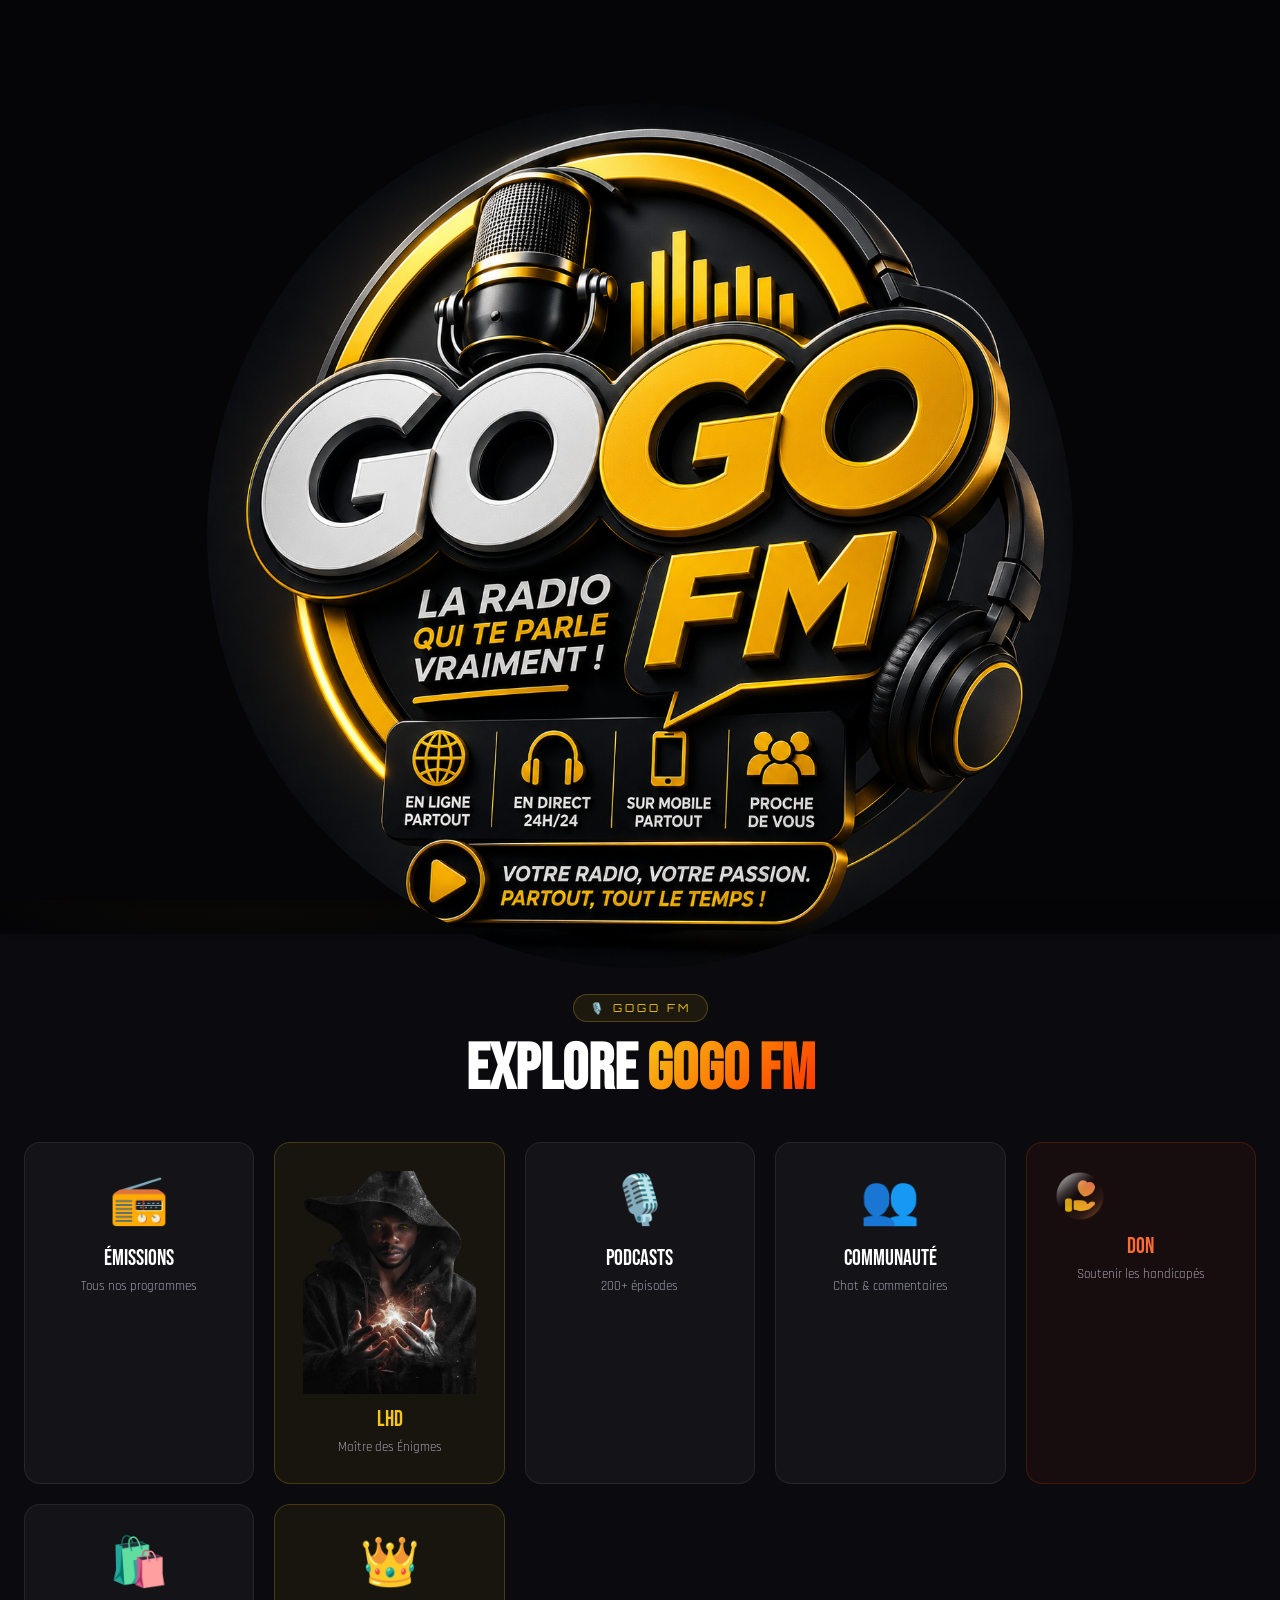
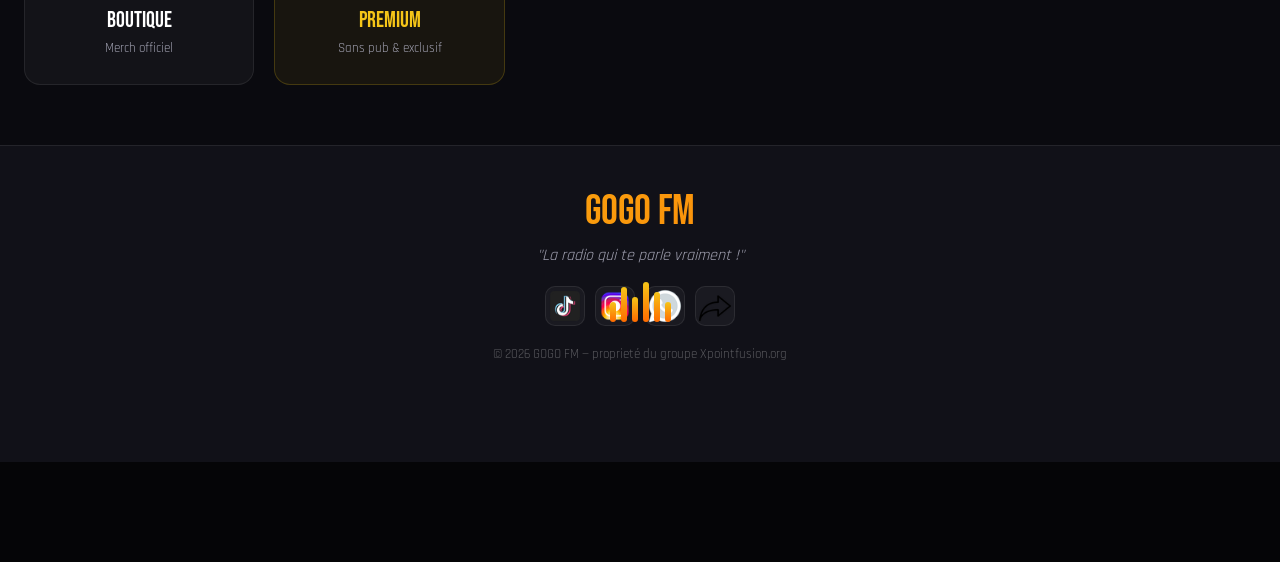
==== public/index.html @ 47facaa8 "GOGO FM V1 - Premier deploiement" ====
<!DOCTYPE html>
<html lang="fr">
<head>
  <meta charset="UTF-8">
  <meta name="viewport" content="width=device-width, initial-scale=1.0">
  <meta name="description" content="GOGO FM - La radio qui te parle vraiment !">
  <title>GOGO FM — La radio qui te parle vraiment !</title>
  <link rel="icon" type="image/png" href="images/logo_3D.png" />
  <link rel="preconnect" href="https://fonts.googleapis.com">
  <link href="https://fonts.googleapis.com/css2?family=Bebas+Neue&family=Rajdhani:wght@300;400;500;600;700&family=Orbitron:wght@400;700;900&display=swap" rel="stylesheet">
  <link rel="stylesheet" href="assets/base.css" />
</head>
<body>

  <!-- LOADER -->
  <div id="loader" style="position:fixed;inset:0;background:var(--black);z-index:9999;display:flex;flex-direction:column;align-items:center;justify-content:center;gap:20px;transition:opacity 0.6s ease,visibility 0.6s ease">
    <div style="font-family:var(--font-display);font-size:60px;background:linear-gradient(135deg,var(--gold),var(--orange));-webkit-background-clip:text;-webkit-text-fill-color:transparent;animation:pulse-logo 1.5s ease-in-out infinite"><img src="images/Logo_3D.png" alt="GOgo FM" style="border-radius: 50%; height: 30%; weight:30%; margin-top: 130%;"/></div>
    <div style="display:flex;gap:5px;align-items:flex-end;height:40px">
      <div style="width:6px;background:linear-gradient(to top,var(--orange),var(--gold));border-radius:3px;animation:loader-wave 1.2s ease-in-out infinite;height:20px"></div>
      <div style="width:6px;background:linear-gradient(to top,var(--orange),var(--gold));border-radius:3px;animation:loader-wave 1.2s ease-in-out infinite 3.1s;height:35px"></div>
      <div style="width:6px;background:linear-gradient(to top,var(--orange),var(--gold));border-radius:3px;animation:loader-wave 1.2s ease-in-out infinite 3.2s;height:25px"></div>
      <div style="width:6px;background:linear-gradient(to top,var(--orange),var(--gold));border-radius:3px;animation:loader-wave 1.2s ease-in-out infinite 3.3s;height:40px"></div>
      <div style="width:6px;background:linear-gradient(to top,var(--orange),var(--gold));border-radius:3px;animation:loader-wave 1.2s ease-in-out infinite 3.4s;height:30px"></div>
      <div style="width:6px;background:linear-gradient(to top,var(--orange),var(--gold));border-radius:3px;animation:loader-wave 1.2s ease-in-out infinite 3.5s;height:20px"></div>
    </div>
  </div>

  <!-- PARTICLES -->
  <canvas id="particles-canvas" style="position:fixed;top:0;left:0;width:100%;height:100%;z-index:0;pointer-events:none;opacity:0.4"></canvas>

  <!-- NAVBAR -->
  <div id="navbar-container"></div>

  <!-- HERO -->
  <section id="hero" style="min-height:100vh;display:flex;align-items:center;overflow:hidden;z-index:1;position:relative">
    <div style="position:absolute;inset:0;background:radial-gradient(ellipse 80% 60% at 50% 40%,rgba(255,107,0,0.12) 0%,transparent 60%),radial-gradient(ellipse 60% 50% at 20% 80%,rgba(245,197,24,0.07) 0%,transparent 50%),var(--black)"></div>
    <div style="position:absolute;inset:0;background-image:linear-gradient(rgba(255,107,0,0.03) 1px,transparent 1px),linear-gradient(90deg,rgba(255,107,0,0.03) 1px,transparent 1px);background-size:60px 60px;mask-image:radial-gradient(ellipse at 50% 50%,black 30%,transparent 75%)"></div>

    <div class="container" style="position:relative;z-index:2">
      <div style="display:grid;grid-template-columns:1fr 1fr;align-items:center;gap:60px;padding:100px 0 60px">

        <!-- GAUCHE -->
        <div>
          <div style="display:flex;align-items:center;gap:12px;margin-bottom:24px">
            <div style="display:flex;align-items:center;gap:6px;background:rgba(229,62,62,0.15);border:1px solid rgba(229,62,62,0.4);color:#fc8181;font-family:var(--font-tech);font-size:10px;letter-spacing:2px;font-weight:700;padding:5px 14px;border-radius:50px;animation:pulse-red 2s ease-in-out infinite">
              <span style="width:8px;height:8px;background:#fc8181;border-radius:50%;animation:blink 1s infinite;display:inline-block"></span>
              EN DIRECT 24H/24
            </div>
            <span style="font-family:var(--font-tech);font-size:11px;color:var(--gray);letter-spacing:1px" id="listener-count">🎧 12 847 auditeurs</span>
          </div>

          <div style="font-family:var(--font-display);font-size:clamp(72px,10vw,130px);line-height:0.9;letter-spacing:-2px;margin-bottom:8px">
           <!-- <span style="color:var(--white);display:block"><img src="images/sphere bot.png" alt="sphere bot" style="border-radius:50%"/></span>-->

           <span style="color:var(--white);display:block;cursor:pointer" onclick="toggleAIChat()">
  <img src="images/sphere bot.png" alt="GoGo Bot"
    style="
      width:220px;
      object-fit:contain;
      filter:drop-shadow(0 15px 40px rgba(245,197,24,0.6));
      animation:robot-flotter 4s ease-in-out infinite;
    "
  />
  <div style="
    width:150px;height:12px;
    background:radial-gradient(ellipse,rgba(245,197,24,0.3) 0%,transparent 70%);
    border-radius:50%;
    margin-top:-8px;
    animation:robot-ombre 4s ease-in-out infinite;
  "></div>
</span>

           <!--<span style="display:block;background:linear-gradient(135deg,var(--gold),var(--orange),#ff2d00);-webkit-background-clip:text;-webkit-text-fill-color:transparent;filter:drop-shadow(0 0 30px rgba(255,107,0,0.5))">FM</span>-->
          </div>

          <p style="font-size:20px;color:var(--gray);font-weight:500;letter-spacing:1px;margin:20px 0 36px;font-style:italic">
            "La radio qui te <em style="color:var(--gold);font-style:normal">parle vraiment</em> !"
          </p>

          <div style="display:flex;flex-wrap:wrap;gap:16px;margin-bottom:40px">
            <button onclick="activatePlayer()" style="display:flex;align-items:center;gap:12px;background:linear-gradient(135deg,var(--orange),var(--gold));color:var(--black);padding:16px 32px;border-radius:50px;font-size:16px;font-weight:700;letter-spacing:1px;text-transform:uppercase;box-shadow:0 0 40px rgba(255,107,0,0.5);transition:all 0.3s;border:none;cursor:pointer">
              ▶ PLAY LIVE
            </button>
            <a href="communaute.html" class="btn btn-outline">Rejoindre la communauté</a>
          </div>

          <!-- STATS -->
          <div style="display:flex;gap:32px">
            <div style="text-align:center">
              <div style="font-family:var(--font-display);font-size:32px;background:linear-gradient(135deg,var(--gold),var(--orange));-webkit-background-clip:text;-webkit-text-fill-color:transparent" id="stat-listeners">12K+</div>
              <div style="font-size:11px;color:var(--gray);letter-spacing:1px;text-transform:uppercase">Auditeurs</div>
            </div>
            <div style="text-align:center">
              <div style="font-family:var(--font-display);font-size:32px;background:linear-gradient(135deg,var(--gold),var(--orange));-webkit-background-clip:text;-webkit-text-fill-color:transparent">50+</div>
              <div style="font-size:11px;color:var(--gray);letter-spacing:1px;text-transform:uppercase">Émissions</div>
            </div>
            <div style="text-align:center">
              <div style="font-family:var(--font-display);font-size:32px;background:linear-gradient(135deg,var(--gold),var(--orange));-webkit-background-clip:text;-webkit-text-fill-color:transparent">24/7</div>
              <div style="font-size:11px;color:var(--gray);letter-spacing:1px;text-transform:uppercase">En direct</div>
            </div>
            <div style="text-align:center">
              <div style="font-family:var(--font-display);font-size:32px;background:linear-gradient(135deg,var(--gold),var(--orange));-webkit-background-clip:text;-webkit-text-fill-color:transparent">200+</div>
              <div style="font-size:11px;color:var(--gray);letter-spacing:1px;text-transform:uppercase">Podcasts</div>
            </div>
          </div>
        </div>

<!-- DROITE — LOGO + ROBOT -->
<div style="display:flex;flex-direction:column;align-items:center;gap:30px">
  <div style="position:relative;width:340px;height:340px;display:flex;align-items:center;justify-content:center">
    <div style="position:absolute;width:200px;height:200px;border-radius:50%;border:1px solid rgba(255,107,0,0.15);animation:expand-ring 3s ease-in-out infinite"></div>
    <div style="position:absolute;width:260px;height:260px;border-radius:50%;border:1px solid rgba(255,107,0,0.1);animation:expand-ring 3s ease-in-out infinite 0.8s"></div>
    <div style="position:absolute;width:320px;height:320px;border-radius:50%;border:1px solid rgba(255,107,0,0.06);animation:expand-ring 3s ease-in-out infinite 1.6s"></div>
    <img src="images/logo_3D.png" alt="GOGO FM" style="width:160px;border-radius:50%;object-fit:contain;position:relative;z-index:2;filter:drop-shadow(0 0 30px rgba(255,107,0,0.4))" />
  </div>
</div>

        </div>
      </div>
    </div>

<!-- ROBOT HERO ANIMÉ -->
 <!--<div style="position:absolute;left:5%;bottom:90px;z-index:5;cursor:pointer" onclick="toggleAIChat()">
  <div style="position:relative;width:160px">
    <!-- Corps robot animé -->
    <!--<img src="images/gogo_bot.png" alt="GoGo IA"
      id="robot-hero"
      style="width:160px;object-fit:contain;
        animation:robot-hero-float 3s ease-in-out infinite;
        filter:drop-shadow(0 15px 35px rgba(245,197,24,0.5));
        transition:all 0.3s"/>-->

    <!-- Bulle de dialogue -->
    <!--<div id="robot-bubble"
      style="position:absolute;top:-70px;left:50%;transform:translateX(-10%);
        background:rgba(10,10,15,0.95);
        border:1px solid rgba(245,197,24,0.4);
        border-radius:14px;border-bottom-left-radius:4px;
        padding:8px 14px;white-space:nowrap;
        font-family:'Rajdhani',sans-serif;font-size:13px;
        color:var(--gold);font-weight:600;
        box-shadow:0 4px 20px rgba(0,0,0,0.4);
        animation:bubble-appear 0.5s ease;
        backdrop-filter:blur(10px)">
      💬 Parle-moi !
    </div>-->

    <!-- Cercles lumineux sous le robot -->
   <!-- <div style="position:absolute;bottom:-10px;left:50%;transform:translateX(-50%);
      width:80px;height:12px;
      background:radial-gradient(ellipse,rgba(245,197,24,0.4) 0%,transparent 70%);
      animation:shadow-pulse 3s ease-in-out infinite;
      border-radius:50%"></div>
  </div>
</div>-->





    <!-- SCROLL INDICATOR -->
    <div style="position:absolute;bottom:30px;left:50%;transform:translateX(-50%);display:flex;flex-direction:column;align-items:center;gap:8px;animation:bounce-down 2s ease-in-out infinite;color:var(--gray);font-size:11px;letter-spacing:2px">
      <div style="width:22px;height:36px;border:2px solid rgba(255,255,255,0.2);border-radius:12px;position:relative">
        <div style="position:absolute;width:4px;height:8px;background:var(--gold);border-radius:2px;top:6px;left:50%;transform:translateX(-50%);animation:scroll-wheel 1.5s ease-in-out infinite"></div>
      </div>
      <span>SCROLL</span>
    </div>
  </section>

  <!-- RUBRIQUES RAPIDES -->
  <section style="background:var(--dark);padding:60px 0">
    <div class="container">
      <div style="text-align:center;margin-bottom:40px">
        <div class="section-tag">🎙️ GOGO FM</div>
        <h2 class="section-title">Explore <span class="gradient-text">GOGO FM</span></h2>
      </div>
      <div style="display:grid;grid-template-columns:repeat(auto-fill,minmax(200px,1fr));gap:20px">

        <a href="emissions.html" style="background:var(--glass);border:1px solid var(--glass-border);border-radius:var(--radius);padding:28px;text-align:center;transition:all 0.3s;display:block">
          <div style="font-size:3rem;margin-bottom:12px">📻</div>
          <div style="font-family:var(--font-display);font-size:22px;margin-bottom:6px">Émissions</div>
          <div style="font-size:13px;color:var(--gray)">Tous nos programmes</div>
        </a>

        <a href="enigmes.html" style="background:rgba(245,197,24,0.06);border:1px solid rgba(245,197,24,0.2);border-radius:var(--radius);padding:28px;text-align:center;transition:all 0.3s;display:block">
          <div style="font-size:3rem;margin-bottom:12px"><img src="images/Lhd.png"/></div>
          <div style="font-family:var(--font-display);font-size:22px;margin-bottom:6px;color:var(--gold)">LHD</div>
          <div style="font-size:13px;color:var(--gray)">Maître des Énigmes</div>
        </a>

        <a href="podcasts.html" style="background:var(--glass);border:1px solid var(--glass-border);border-radius:var(--radius);padding:28px;text-align:center;transition:all 0.3s;display:block">
          <div style="font-size:3rem;margin-bottom:12px">🎙️</div>
          <div style="font-family:var(--font-display);font-size:22px;margin-bottom:6px">Podcasts</div>
          <div style="font-size:13px;color:var(--gray)">200+ épisodes</div>
        </a>

        <a href="communaute.html" style="background:var(--glass);border:1px solid var(--glass-border);border-radius:var(--radius);padding:28px;text-align:center;transition:all 0.3s;display:block">
          <div style="font-size:3rem;margin-bottom:12px">👥</div>
          <div style="font-family:var(--font-display);font-size:22px;margin-bottom:6px">Communauté</div>
          <div style="font-size:13px;color:var(--gray)">Chat & commentaires</div>
        </a>

        <a href="don.html" style="background:rgba(255,69,0,0.06);border:1px solid rgba(255,69,0,0.2);border-radius:var(--radius);padding:28px;text-align:center;transition:all 0.3s;display:block">
          <div style="font-size:3rem;margin-bottom:12px"><img src="images/love.png" style="height:50px"/></div>
          <div style="font-family:var(--font-display);font-size:22px;margin-bottom:6px;color:#ff6b35">Don</div>
          <div style="font-size:13px;color:var(--gray)">Soutenir les handicapés</div>
        </a>

        <a href="boutique.html" style="background:var(--glass);border:1px solid var(--glass-border);border-radius:var(--radius);padding:28px;text-align:center;transition:all 0.3s;display:block">
          <div style="font-size:3rem;margin-bottom:12px">🛍️</div>
          <div style="font-family:var(--font-display);font-size:22px;margin-bottom:6px">Boutique</div>
          <div style="font-size:13px;color:var(--gray)">Merch officiel</div>
        </a>

        <a href="premium.html" style="background:rgba(245,197,24,0.06);border:1px solid rgba(245,197,24,0.2);border-radius:var(--radius);padding:28px;text-align:center;transition:all 0.3s;display:block">
          <div style="font-size:3rem;margin-bottom:12px">👑</div>
          <div style="font-family:var(--font-display);font-size:22px;margin-bottom:6px;color:var(--gold)">Premium</div>
          <div style="font-size:13px;color:var(--gray)">Sans pub & exclusif</div>
        </a>

      </div>
    </div>
  </section>

  <!-- FOOTER -->
  <footer style="background:var(--dark2);border-top:1px solid var(--glass-border);padding:40px 0 100px">
    <div class="container" style="text-align:center">
      <div style="font-family:var(--font-display);font-size:42px;background:linear-gradient(135deg,var(--gold),var(--orange));-webkit-background-clip:text;-webkit-text-fill-color:transparent;margin-bottom:8px">GOGO FM</div>
      <p style="font-size:16px;color:var(--gray);font-style:italic;margin-bottom:20px">"La radio qui te parle vraiment !"</p>
      <div style="display:flex;justify-content:center;gap:10px;margin-bottom:20px">
        <a href="#" style="width:40px;height:40px;border-radius:10px;background:var(--glass);border:1px solid var(--glass-border);display:flex;align-items:center;justify-content:center;font-size:18px;transition:all 0.2s"><img src="images/icons8-tiktok-50.apng.png" alt="" srcset=""></a>
        <a href="#" style="width:40px;height:40px;border-radius:10px;background:var(--glass);border:1px solid var(--glass-border);display:flex;align-items:center;justify-content:center;font-size:18px;transition:all 0.2s"><img src="images/icons8-instagram-50.apng.png" alt="" srcset=""></a>
        <a href="#" style="width:40px;height:40px;border-radius:10px;background:var(--glass);border:1px solid var(--glass-border);display:flex;align-items:center;justify-content:center;font-size:18px;transition:all 0.2s"><img src="images/icons8-whatsapp-50.apng.png"/></a>
        <a href="#" style="width:40px;height:40px;border-radius:10px;background:var(--glass);border:1px solid var(--glass-border);display:flex;align-items:center;justify-content:center;font-size:18px;transition:all 0.2s"><img src="images/icons8-facebook-50.apng.png"/></a>
      </div>
      <p style="font-size:13px;color:rgba(255,255,255,0.3)">© 2026 GOGO FM — proprieté du groupe Xpointfusion.org</p>
    </div>
  </footer>

  <!-- PLAYER + IA -->
  <div id="player-container"></div>

  <style>
    @keyframes loader-wave { 0%,100%{transform:scaleY(0.4)} 50%{transform:scaleY(1)} }
    @keyframes pulse-logo { 0%,100%{filter:brightness(1)} 50%{filter:brightness(1.4) drop-shadow(0 0 20px rgba(245,197,24,0.8))} }
    @keyframes expand-ring { 0%{transform:scale(1);opacity:0.5} 50%{opacity:0.1} 100%{transform:scale(1.05);opacity:0.5} }
    @keyframes scroll-wheel { 0%{top:6px;opacity:1} 100%{top:18px;opacity:0} }
    @keyframes bounce-down { 0%,100%{transform:translateX(-50%) translateY(0)} 50%{transform:translateX(-50%) translateY(6px)} }
    a[href]:hover { border-color: rgba(245,197,24,0.4) !important; transform: translateY(-4px); }

    @keyframes robot-flotter {
  0%   { transform: translateY(0px) translateX(0px); filter: drop-shadow(0 15px 40px rgba(245,197,24,0.6)); }
  25%  { transform: translateY(-20px) translateX(12px); filter: drop-shadow(0 25px 50px rgba(255,107,0,0.8)); }
  50%  { transform: translateY(-8px) translateX(0px); filter: drop-shadow(0 20px 45px rgba(245,197,24,0.7)); }
  75%  { transform: translateY(-22px) translateX(-12px); filter: drop-shadow(0 25px 50px rgba(255,107,0,0.8)); }
  100% { transform: translateY(0px) translateX(0px); filter: drop-shadow(0 15px 40px rgba(245,197,24,0.6)); }
}
@keyframes robot-ombre {
  0%,100% { opacity:0.4; transform:scaleX(1); }
  25%,75%  { opacity:0.1; transform:scaleX(0.5); }
  50%      { opacity:0.3; transform:scaleX(0.8); }
}

/**@keyframes robot-hero-float {
  0%   { transform: translateY(0px) rotate(0deg) scale(1); }
  20%  { transform: translateY(-18px) rotate(3deg) scale(1.02); }
  40%  { transform: translateY(-10px) rotate(-1deg) scale(1); }
  60%  { transform: translateY(-20px) rotate(-3deg) scale(1.02); }
  80%  { transform: translateY(-8px) rotate(2deg) scale(1); }
  100% { transform: translateY(0px) rotate(0deg) scale(1); }
}
@keyframes shadow-pulse {
  0%,100% { opacity:0.4; transform:translateX(-50%) scaleX(1); }
  50%      { opacity:0.1; transform:translateX(-50%) scaleX(0.6); }
}
@keyframes bubble-appear {
  from { opacity:0; transform:translateX(-10%) translateY(10px); }
  to   { opacity:1; transform:translateX(-10%) translateY(0); }
}**/


  </style>

  <script src="assets/navbar.js"></script>
  <script src="assets/player.js"></script>
  <script src="assets/ai-chat.js"></script>
  <script>
    // LOADER
    window.addEventListener('load', () => {
      setTimeout(() => {
        const loader = document.getElementById('loader');
        loader.style.opacity = '0';
        loader.style.visibility = 'hidden';
      }, 1800);
    });

    // NAVBAR
    loadNavbar('accueil');

    // PLAYER
    document.addEventListener('DOMContentLoaded', loadPlayer);

    // PARTICLES
    const canvas = document.getElementById('particles-canvas');
    const ctx = canvas.getContext('2d');
    let particles = [];
    let W, H;
    function resizeCanvas() { W = canvas.width = window.innerWidth; H = canvas.height = window.innerHeight; }
    resizeCanvas();
    window.addEventListener('resize', resizeCanvas);
    class Particle {
      constructor() { this.reset(); }
      reset() {
        this.x = Math.random() * W; this.y = Math.random() * H;
        this.size = Math.random() * 2 + 0.5;
        this.speedX = (Math.random() - 0.5) * 0.4;
        this.speedY = (Math.random() - 0.5) * 0.4;
        this.alpha = Math.random() * 0.5 + 0.1;
        this.color = Math.random() > 0.5 ? '#f5c518' : '#ff6b00';
      }
      update() {
        this.x += this.speedX; this.y += this.speedY;
        if (this.x < 0 || this.x > W || this.y < 0 || this.y > H) this.reset();
      }
      draw() {
        ctx.beginPath(); ctx.arc(this.x, this.y, this.size, 0, Math.PI * 2);
        ctx.fillStyle = this.color; ctx.globalAlpha = this.alpha; ctx.fill();
      }
    }
    for (let i = 0; i < 80; i++) particles.push(new Particle());
    function animParticles() {
      ctx.clearRect(0, 0, W, H);
      particles.forEach(p => { p.update(); p.draw(); });
      requestAnimationFrame(animParticles);
    }
    animParticles();

    // LISTENERS COUNTER
    let base = 12847;
    setInterval(() => {
      base += Math.floor((Math.random() - 0.4) * 10);
      base = Math.max(12000, base);
      document.getElementById('listener-count').textContent = `🎧 ${base.toLocaleString('fr-FR')} auditeurs`;
    }, 3000);
  </script>

</body>
</html>
---- public/assets/base.css ----
/* ─── BASE CSS COMMUNE TOUTES PAGES GOGO FM ─────────────────── */
:root {
  --black: #050507;
  --dark: #0a0a0f;
  --dark2: #111118;
  --gold: #f5c518;
  --orange: #ff6b00;
  --orange2: #ff4500;
  --white: #ffffff;
  --gray: #a0a0b0;
  --glass: rgba(255,255,255,0.04);
  --glass-border: rgba(255,255,255,0.08);
  --font-display: 'Bebas Neue', sans-serif;
  --font-body: 'Rajdhani', sans-serif;
  --font-tech: 'Orbitron', monospace;
  --radius: 16px;
  --radius-sm: 8px;
  --transition: all 0.3s cubic-bezier(0.4, 0, 0.2, 1);
}

*, *::before, *::after { box-sizing: border-box; margin: 0; padding: 0; }
html { scroll-behavior: smooth; font-size: 16px; }
body {
  background: var(--black);
  color: var(--white);
  font-family: var(--font-body);
  overflow-x: hidden;
  padding-bottom: 100px;
}
a { text-decoration: none; color: inherit; }
ul { list-style: none; }
img { max-width: 100%; display: block; }
button { cursor: pointer; border: none; background: none; font-family: inherit; }

/* ─── SCROLLBAR ──────────────────────────────────────────────── */
::-webkit-scrollbar { width: 4px; }
::-webkit-scrollbar-track { background: var(--dark); }
::-webkit-scrollbar-thumb { background: var(--orange); border-radius: 2px; }

/* ─── CONTAINER ─────────────────────────────────────────────── */
.container { max-width: 1300px; margin: 0 auto; padding: 0 24px; }

/* ─── SECTION ───────────────────────────────────────────────── */
section { position: relative; z-index: 1; padding: 80px 0; }
.section-tag {
  display: inline-flex; align-items: center; gap: 8px;
  font-family: var(--font-tech); font-size: 11px; letter-spacing: 3px;
  text-transform: uppercase; color: var(--gold);
  background: rgba(245,197,24,0.08);
  border: 1px solid rgba(245,197,24,0.25);
  padding: 6px 16px; border-radius: 50px; margin-bottom: 16px;
}
.section-title {
  font-family: var(--font-display);
  font-size: clamp(36px, 5vw, 64px);
  line-height: 1.0; margin-bottom: 16px;
}
.section-sub {
  font-size: 17px; color: var(--gray); font-weight: 400;
  max-width: 600px; line-height: 1.6; margin-bottom: 48px;
}
.gradient-text {
  background: linear-gradient(135deg, var(--gold) 0%, var(--orange) 60%, #ff2d00 100%);
  -webkit-background-clip: text; -webkit-text-fill-color: transparent;
}
.section-divider {
  height: 1px;
  background: linear-gradient(90deg, transparent, rgba(245,197,24,0.2), transparent);
}

/* ─── BOUTONS ────────────────────────────────────────────────── */
.btn {
  display: inline-flex; align-items: center; gap: 10px;
  padding: 14px 28px; border-radius: var(--radius-sm);
  font-family: var(--font-body); font-size: 15px; font-weight: 600;
  letter-spacing: 1px; text-transform: uppercase;
  transition: var(--transition);
}
.btn-primary {
  background: linear-gradient(135deg, var(--orange), var(--gold));
  color: var(--black);
  box-shadow: 0 4px 30px rgba(255,107,0,0.4);
}
.btn-primary:hover { transform: translateY(-3px); box-shadow: 0 8px 40px rgba(255,107,0,0.6); }
.btn-outline {
  border: 1px solid var(--glass-border);
  color: var(--white); background: var(--glass);
  backdrop-filter: blur(12px);
}
.btn-outline:hover { border-color: var(--gold); color: var(--gold); transform: translateY(-2px); }

/* ─── GLASS CARD ─────────────────────────────────────────────── */
.glass-card {
  background: var(--glass);
  border: 1px solid var(--glass-border);
  border-radius: var(--radius);
  backdrop-filter: blur(20px);
  transition: var(--transition);
}
.glass-card:hover {
  border-color: rgba(245,197,24,0.3);
  box-shadow: 0 20px 60px rgba(0,0,0,0.5);
  transform: translateY(-4px);
}

/* ─── BADGE LIVE ─────────────────────────────────────────────── */
.badge-live {
  display: inline-flex; align-items: center; gap: 6px;
  background: #e53e3e; color: #fff;
  font-family: var(--font-tech); font-size: 10px; letter-spacing: 2px;
  padding: 4px 12px; border-radius: 4px;
  font-weight: 700; text-transform: uppercase;
}
.badge-live::before {
  content: ''; width: 7px; height: 7px;
  background: #fff; border-radius: 50%;
  animation: blink 1s ease-in-out infinite;
}
@keyframes blink { 0%,100%{opacity:1} 50%{opacity:0} }

/* ─── NAVBAR ─────────────────────────────────────────────────── */
.ad-banner-top {
  background: linear-gradient(90deg, rgba(245,197,24,0.08), rgba(255,107,0,0.08));
  border-bottom: 1px solid rgba(245,197,24,0.15);
  padding: 8px 24px;
  display: flex; align-items: center; justify-content: center; gap: 16px;
  font-size: 13px; font-weight: 500; color: var(--gray);
}
.ad-banner-top strong { color: var(--gold); }
.ad-label {
  font-family: var(--font-tech); font-size: 9px; letter-spacing: 1px;
  color: rgba(255,255,255,0.3); border: 1px solid rgba(255,255,255,0.1);
  padding: 2px 6px; border-radius: 3px;
}
#navbar {
  position: fixed; top: 0; left: 0; right: 0; z-index: 1000;
  transition: var(--transition);
}
#navbar.scrolled {
  background: rgba(5,5,7,0.95);
  backdrop-filter: blur(24px);
  border-bottom: 1px solid var(--glass-border);
}
.nav-inner {
  display: flex; align-items: center; justify-content: space-between;
  height: 72px;
}
.nav-logo {
  font-family: var(--font-display); font-size: 32px;
  background: linear-gradient(135deg, var(--gold), var(--orange));
  -webkit-background-clip: text; -webkit-text-fill-color: transparent;
  letter-spacing: 2px;
  filter: drop-shadow(0 0 12px rgba(245,197,24,0.4));
}
.nav-menu { display: flex; align-items: center; gap: 4px; }
.nav-menu a {
  font-family: var(--font-body); font-size: 13px; font-weight: 600;
  letter-spacing: 1.5px; text-transform: uppercase; color: var(--gray);
  padding: 8px 14px; border-radius: var(--radius-sm);
  transition: var(--transition);
}
.nav-menu a:hover { color: var(--white); }
.nav-actions { display: flex; align-items: center; gap: 12px; }
.btn-live-nav {
  display: flex; align-items: center; gap: 8px;
  background: #e53e3e; color: #fff;
  padding: 8px 18px; border-radius: 6px;
  font-family: var(--font-tech); font-size: 11px; font-weight: 700;
  letter-spacing: 2px; text-transform: uppercase;
  animation: pulse-red 2s ease-in-out infinite;
}
.btn-live-nav::before {
  content: ''; width: 8px; height: 8px;
  background: #fff; border-radius: 50%;
  animation: blink 1s ease-in-out infinite;
}
@keyframes pulse-red {
  0%,100% { box-shadow: 0 0 0 0 rgba(229,62,62,0.5); }
  50% { box-shadow: 0 0 0 10px rgba(229,62,62,0); }
}
.hamburger { display: none; flex-direction: column; gap: 5px; padding: 8px; }
.hamburger span { width: 26px; height: 2px; background: var(--white); border-radius: 2px; transition: var(--transition); }
.hamburger.active span:nth-child(1) { transform: rotate(45deg) translate(5px, 5px); }
.hamburger.active span:nth-child(2) { opacity: 0; }
.hamburger.active span:nth-child(3) { transform: rotate(-45deg) translate(5px, -5px); }
.nav-mobile {
  display: none; flex-direction: column;
  background: rgba(10,10,15,0.98); backdrop-filter: blur(24px);
  border-top: 1px solid var(--glass-border); padding: 24px;
}
.nav-mobile.open { display: flex; }
.nav-mobile a {
  font-family: var(--font-body); font-size: 18px; font-weight: 600;
  color: var(--gray); padding: 12px 0;
  border-bottom: 1px solid var(--glass-border);
  letter-spacing: 1px; text-transform: uppercase; transition: var(--transition);
}
.nav-mobile a:hover { color: var(--gold); padding-left: 8px; }

/* ─── PLAYER STICKY ──────────────────────────────────────────── */
#radio-player {
  position: fixed; bottom: 0; left: 0; right: 0; z-index: 900;
  background: rgba(10,10,15,0.96);
  border-top: 1px solid rgba(245,197,24,0.2);
  backdrop-filter: blur(30px);
  padding: 0 24px;
  box-shadow: 0 -10px 40px rgba(0,0,0,0.6);
}
.player-inner {
  max-width: 1300px; margin: 0 auto;
  display: grid; grid-template-columns: 1fr auto 1fr;
  align-items: center; height: 80px; gap: 32px;
}
.player-info { display: flex; align-items: center; gap: 16px; }
.player-artwork {
  width: 54px; height: 54px; border-radius: 10px;
  background: linear-gradient(135deg, var(--orange), var(--gold));
  display: flex; align-items: center; justify-content: center;
  font-size: 1.4rem; flex-shrink: 0;
  box-shadow: 0 0 20px rgba(255,107,0,0.3);
  animation: rotate-slow 20s linear infinite;
  border: 2px solid rgba(245,197,24,0.3);
}
@keyframes rotate-slow { 100%{transform:rotate(360deg)} }
.player-artwork.paused { animation-play-state: paused; }
.player-track-name { font-size: 15px; font-weight: 700; margin-bottom: 3px; }
.player-show-name { font-size: 12px; color: var(--gray); display: flex; align-items: center; gap: 8px; }
.player-center { display: flex; flex-direction: column; align-items: center; gap: 8px; }
.player-controls { display: flex; align-items: center; gap: 20px; }
.ctrl-btn {
  width: 34px; height: 34px; border-radius: 50%;
  display: flex; align-items: center; justify-content: center;
  color: var(--gray); font-size: 18px;
  transition: var(--transition); border: 1px solid var(--glass-border);
  background: var(--glass);
}
.ctrl-btn:hover { color: var(--white); border-color: var(--gold); }
.play-btn-main {
  width: 50px; height: 50px; border-radius: 50%;
  background: linear-gradient(135deg, var(--orange), var(--gold));
  display: flex; align-items: center; justify-content: center;
  font-size: 20px; color: var(--black);
  box-shadow: 0 0 25px rgba(255,107,0,0.4);
  transition: var(--transition);
}
.play-btn-main:hover { transform: scale(1.1); }
.player-eq { display: flex; align-items: flex-end; gap: 2px; height: 20px; }
.eq-b {
  width: 3px; background: linear-gradient(to top, var(--orange), var(--gold));
  border-radius: 2px; animation: eq-dance 0.6s ease-in-out infinite alternate;
}
.eq-b:nth-child(1){height:30%;animation-delay:0}
.eq-b:nth-child(2){height:80%;animation-delay:0.1s}
.eq-b:nth-child(3){height:55%;animation-delay:0.2s}
.eq-b:nth-child(4){height:100%;animation-delay:0.05s}
.eq-b:nth-child(5){height:65%;animation-delay:0.15s}
@keyframes eq-dance { 0%{transform:scaleY(0.3)} 100%{transform:scaleY(1)} }
.player-right { display: flex; align-items: center; justify-content: flex-end; gap: 16px; }
.volume-wrap { display: flex; align-items: center; gap: 10px; }
.volume-icon { font-size: 18px; color: var(--gray); }
.volume-slider {
  -webkit-appearance: none; width: 100px; height: 4px;
  background: linear-gradient(90deg, var(--orange) 70%, rgba(255,255,255,0.15) 70%);
  border-radius: 2px; outline: none;
}
.volume-slider::-webkit-slider-thumb {
  -webkit-appearance: none; width: 14px; height: 14px;
  background: var(--gold); border-radius: 50%;
}
.listen-time { font-family: var(--font-tech); font-size: 11px; color: var(--gray); }
.share-btn {
  padding: 7px 16px; border-radius: 6px;
  border: 1px solid var(--glass-border); color: var(--gray);
  font-size: 12px; font-weight: 600; letter-spacing: 1px;
  transition: var(--transition); background: var(--glass);
}
.share-btn:hover { border-color: var(--gold); color: var(--gold); }

/* ─── FLOATING LIVE ──────────────────────────────────────────── */
.floating-live {
  position: fixed; right: 24px; bottom: 100px; z-index: 800;
  background: #e53e3e; color: #fff;
  border-radius: 50px; padding: 12px 20px;
  display: flex; align-items: center; gap: 8px;
  font-family: var(--font-tech); font-size: 12px; font-weight: 700;
  letter-spacing: 2px; box-shadow: 0 4px 24px rgba(229,62,62,0.5);
  cursor: pointer; transition: var(--transition);
  animation: pulse-red 2s ease-in-out infinite;
}
.floating-live::before {
  content:''; width:8px; height:8px;
  background:#fff; border-radius:50%; animation:blink 1s infinite;
}
.floating-live:hover { transform: scale(1.05); background: #c53030; }

/* ─── PAY BTNS ───────────────────────────────────────────────── */
.pay-btn {
  padding: 8px 16px; border-radius: 8px;
  border: 1px solid var(--glass-border);
  background: var(--glass); font-size: 12px; font-weight: 600;
  color: var(--gray); transition: var(--transition); cursor: pointer;
}
.pay-btn:hover, .pay-btn.active {
  border-color: var(--gold); color: var(--gold);
  background: rgba(245,197,24,0.08);
}

/* ─── PAGE HEADER ────────────────────────────────────────────── */
.page-header {
  padding: 120px 0 60px;
  background: radial-gradient(ellipse 80% 60% at 50% 40%, rgba(255,107,0,0.1) 0%, transparent 60%);
  text-align: center;
  border-bottom: 1px solid var(--glass-border);
  margin-bottom: 60px;
}

/* ─── RESPONSIVE ─────────────────────────────────────────────── */
@media (max-width: 768px) {
  .nav-menu, .nav-actions { display: none; }
  .hamburger { display: flex; }
  section { padding: 60px 0; }
  .player-inner { grid-template-columns: 1fr auto; }
  .player-right { display: none; }
}
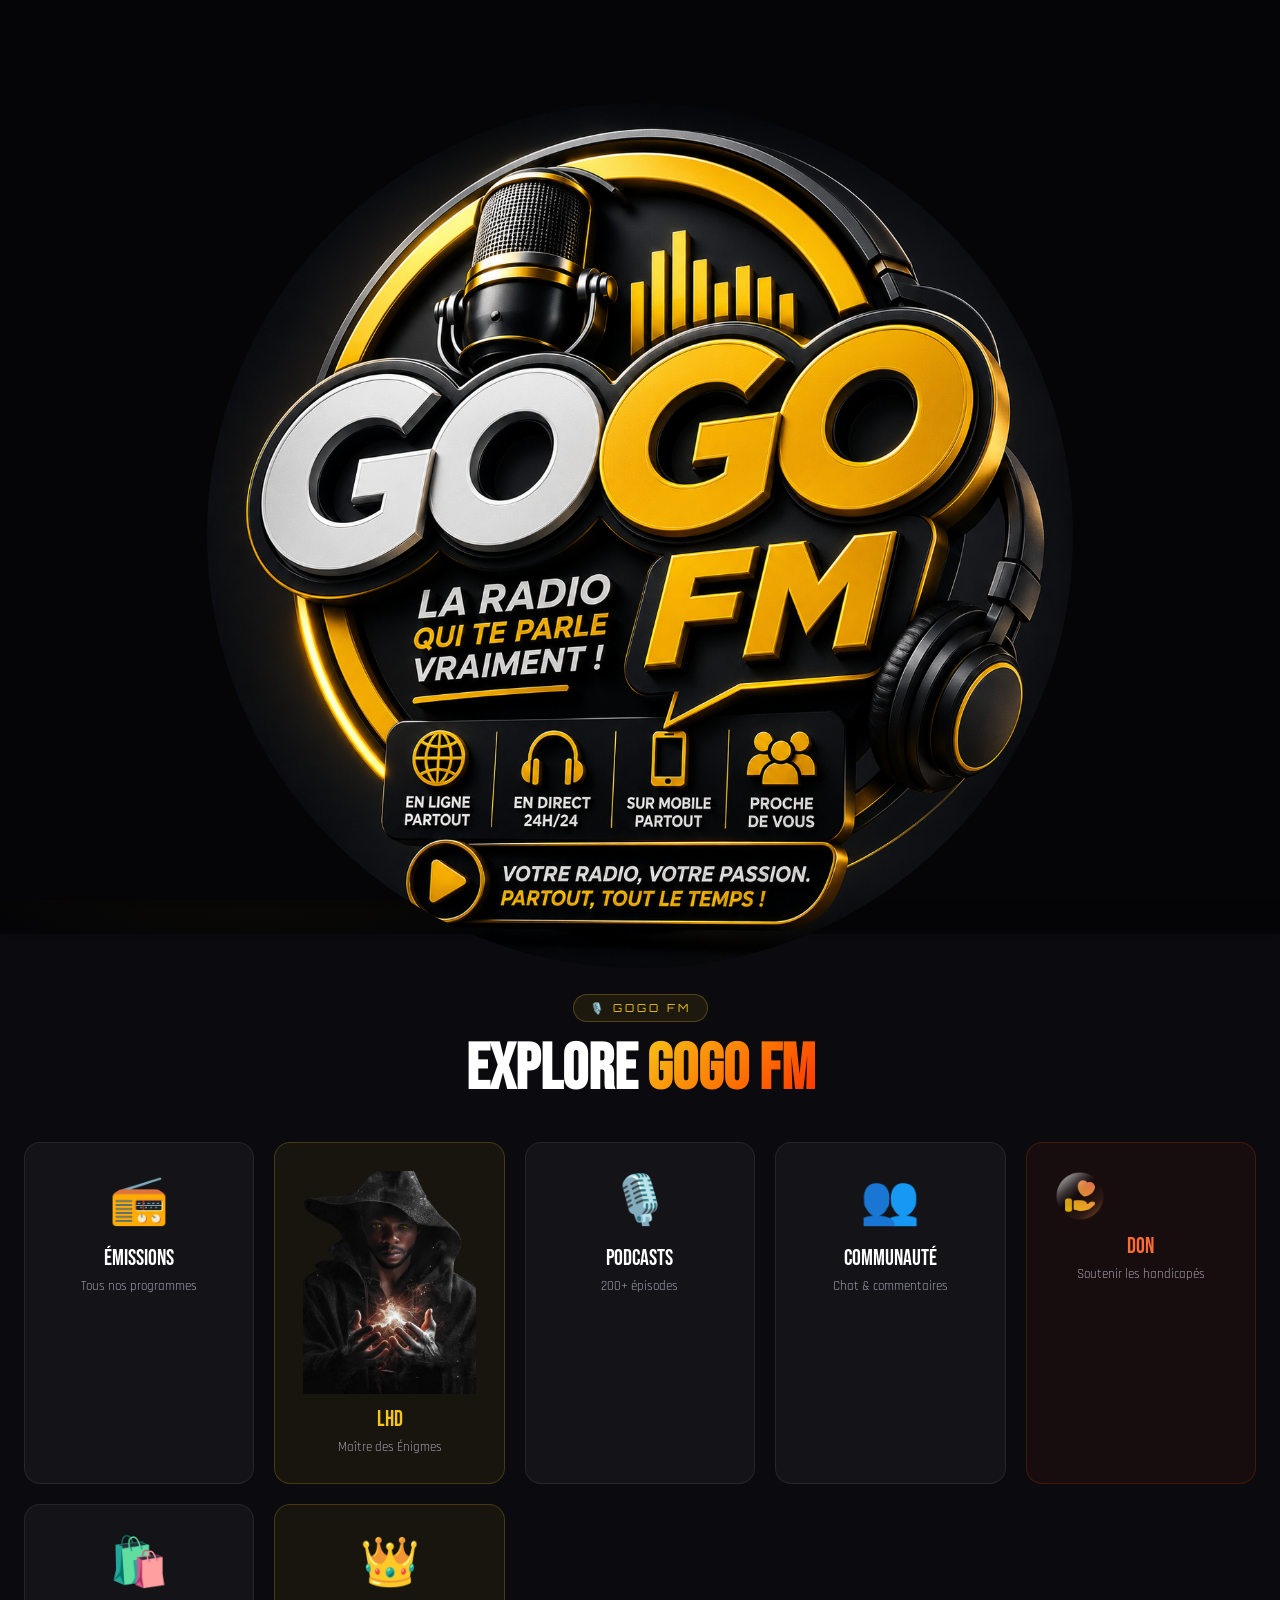
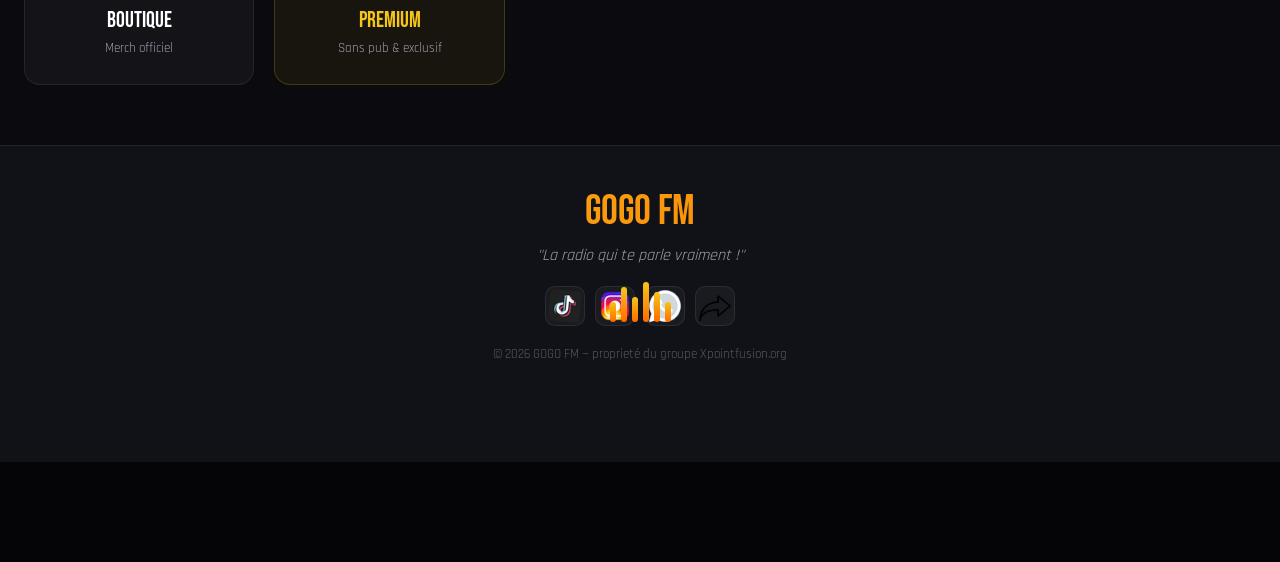
==== commit 0c638bce: "SEO + sitemap + robots.txt" ====
--- a/public/index.html
+++ b/public/index.html
@@ -3,9 +3,26 @@
 <head>
   <meta charset="UTF-8">
   <meta name="viewport" content="width=device-width, initial-scale=1.0">
-  <meta name="description" content="GOGO FM - La radio qui te parle vraiment !">
+  <!--<meta name="description" content="GOGO FM - La radio qui te parle vraiment !">-->
+
+  <meta name="description" content="GOGO FM — La radio africaine qui te parle vraiment ! Musique, émissions live 24h/24, énigmes avec LHD, podcasts, chat en direct. Écoutez depuis la Côte d'Ivoire et partout en Afrique."/>
+<meta name="keywords" content="GOGO FM, radio africaine, radio en ligne, radio Côte d'Ivoire, radio Abidjan, musique africaine, afrobeats, zouglou, LHD, maître des énigmes, podcasts africains, radio live"/>
+<meta name="author" content="GOGO FM — Xpointfusion.org"/>
+<meta name="robots" content="index, follow"/>
+<meta property="og:type" content="website"/>
+<meta property="og:url" content="https://gogo-fm.vercel.app/"/>
+<meta property="og:title" content="GOGO FM — La radio qui te parle vraiment !"/>
+<meta property="og:description" content="Radio africaine interactive — Live 24h/24, émissions, énigmes avec LHD, podcasts et communauté."/>
+<meta property="og:image" content="https://gogo-fm.vercel.app/images/logo_3D.png"/>
+<meta name="twitter:card" content="summary_large_image"/>
+<meta name="twitter:title" content="GOGO FM — La radio qui te parle vraiment !"/>
+<meta name="twitter:description" content="Radio africaine interactive — Live 24h/24, émissions, énigmes avec LHD, podcasts et communauté."/>
+<meta name="twitter:image" content="https://gogo-fm.vercel.app/images/logo_3D.png"/>
+<link rel="canonical" href="https://gogo-fm.vercel.app/"/>
+
+
   <title>GOGO FM — La radio qui te parle vraiment !</title>
-  <link rel="icon" type="image/png" href="images/logo_3D.png" />
+  <link rel="icon" type="image/Logo_3D.png" href="images/logo_3D.png" />
   <link rel="preconnect" href="https://fonts.googleapis.com">
   <link href="https://fonts.googleapis.com/css2?family=Bebas+Neue&family=Rajdhani:wght@300;400;500;600;700&family=Orbitron:wght@400;700;900&display=swap" rel="stylesheet">
   <link rel="stylesheet" href="assets/base.css" />
@@ -54,16 +71,16 @@
 
            <span style="color:var(--white);display:block;cursor:pointer" onclick="toggleAIChat()">
   <img src="images/sphere bot.png" alt="GoGo Bot"
-    style="
-      width:220px;
+   style="
+      width:400px;
       object-fit:contain;
-      filter:drop-shadow(0 15px 40px rgba(245,197,24,0.6));
+      filter:drop-shadow(0 12px 4px rgba(92, 89, 79, 0.6));
       animation:robot-flotter 4s ease-in-out infinite;
     "
   />
   <div style="
     width:150px;height:12px;
-    background:radial-gradient(ellipse,rgba(245,197,24,0.3) 0%,transparent 70%);
+    background:radial-gradient(ellipse,rgba(226, 225, 221, 0.3) 0%,transparent 70%);
     border-radius:50%;
     margin-top:-8px;
     animation:robot-ombre 4s ease-in-out infinite;
@@ -230,8 +247,8 @@
       <div style="display:flex;justify-content:center;gap:10px;margin-bottom:20px">
         <a href="#" style="width:40px;height:40px;border-radius:10px;background:var(--glass);border:1px solid var(--glass-border);display:flex;align-items:center;justify-content:center;font-size:18px;transition:all 0.2s"><img src="images/icons8-tiktok-50.apng.png" alt="" srcset=""></a>
         <a href="#" style="width:40px;height:40px;border-radius:10px;background:var(--glass);border:1px solid var(--glass-border);display:flex;align-items:center;justify-content:center;font-size:18px;transition:all 0.2s"><img src="images/icons8-instagram-50.apng.png" alt="" srcset=""></a>
-        <a href="#" style="width:40px;height:40px;border-radius:10px;background:var(--glass);border:1px solid var(--glass-border);display:flex;align-items:center;justify-content:center;font-size:18px;transition:all 0.2s"><img src="images/icons8-whatsapp-50.apng.png"/></a>
-        <a href="#" style="width:40px;height:40px;border-radius:10px;background:var(--glass);border:1px solid var(--glass-border);display:flex;align-items:center;justify-content:center;font-size:18px;transition:all 0.2s"><img src="images/icons8-facebook-50.apng.png"/></a>
+        <a href="https://wa.me/2250507668425?text=Bonjour%20GOGO%20FM" target="_blank" style="width:40px;height:40px;border-radius:10px;background:var(--glass);border:1px solid var(--glass-border);display:flex;align-items:center;justify-content:center;font-size:18px;transition:all 0.2s"><img src="images/icons8-whatsapp-50.apng.png" alt="whatsapp"/></a>
+        <a href="https://www.facebook.com/profile.php?id=61590726297200" target="_blank" style="width:40px;height:40px;border-radius:10px;background:var(--glass);border:1px solid var(--glass-border);display:flex;align-items:center;justify-content:center;font-size:18px;transition:all 0.2s"><img src="images/icons8-facebook-50.apng.png" alt="facebook"/></a>
       </div>
       <p style="font-size:13px;color:rgba(255,255,255,0.3)">© 2026 GOGO FM — proprieté du groupe Xpointfusion.org</p>
     </div>
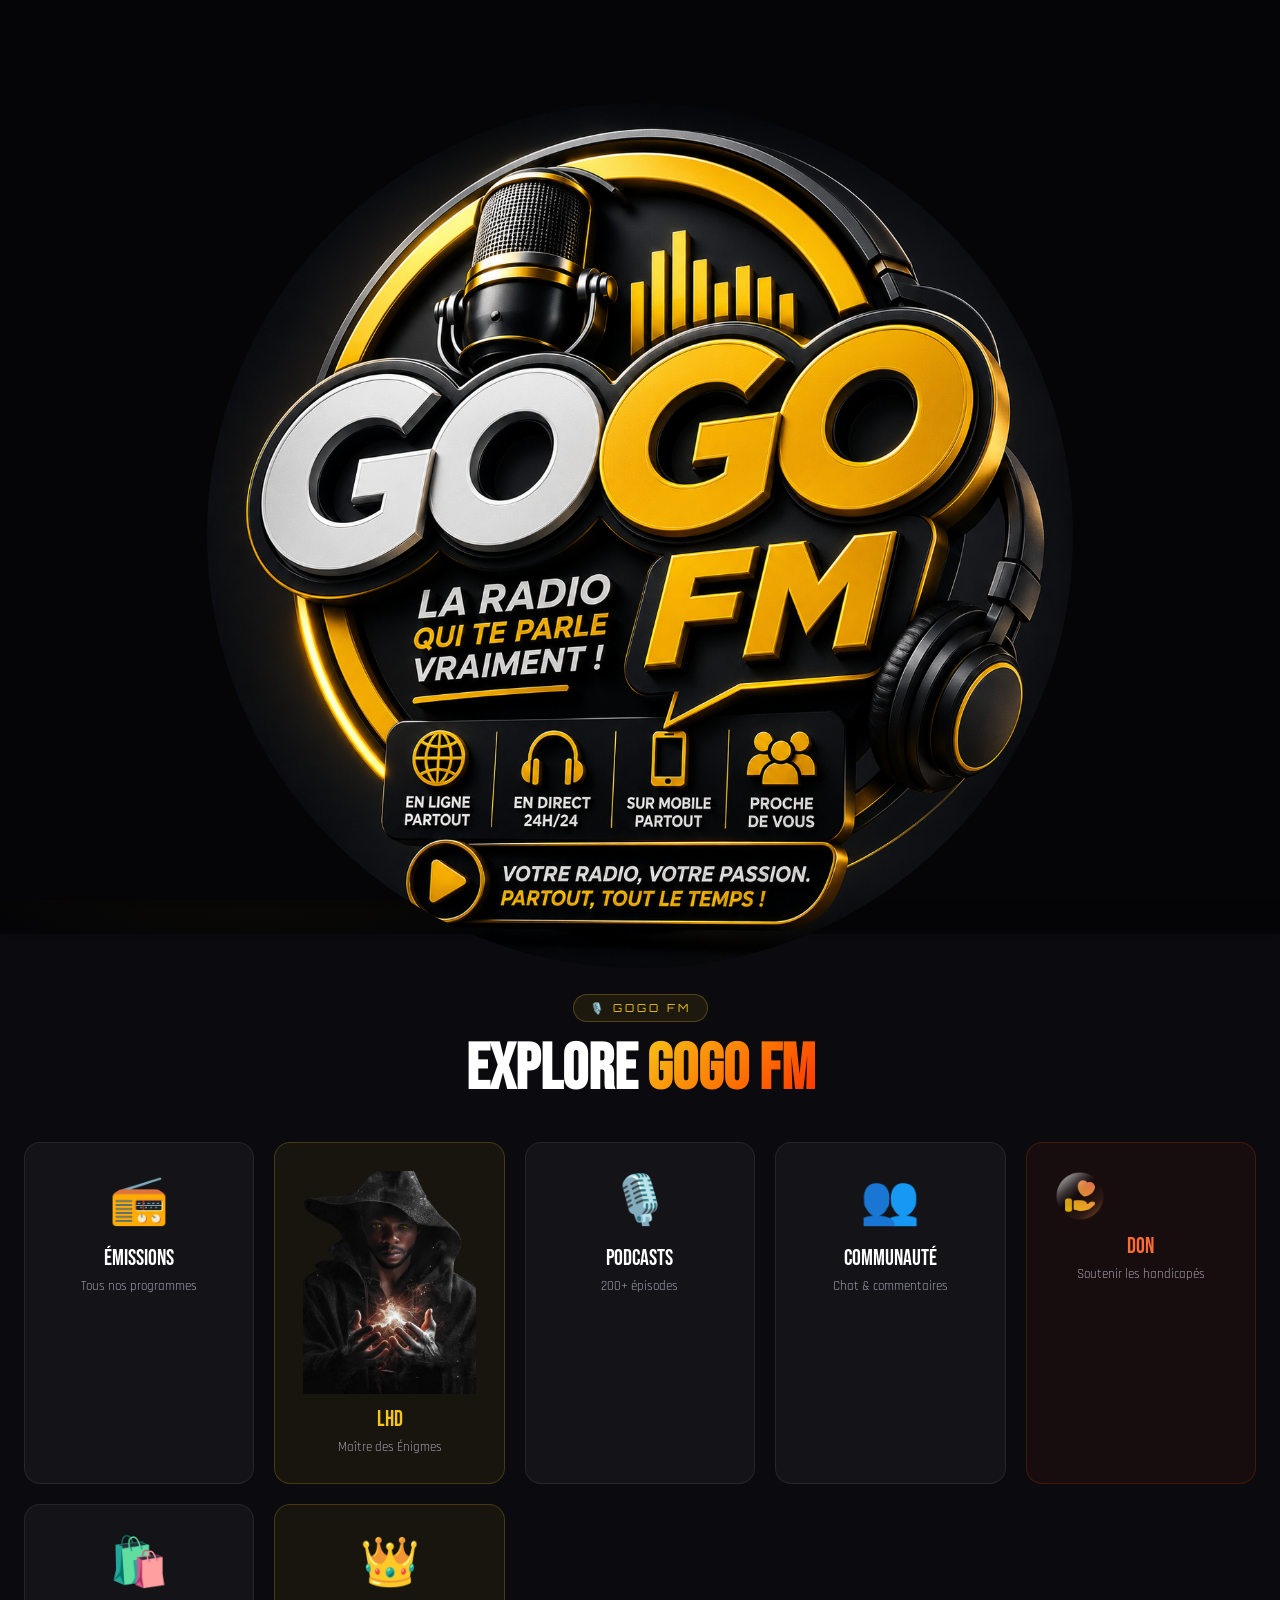
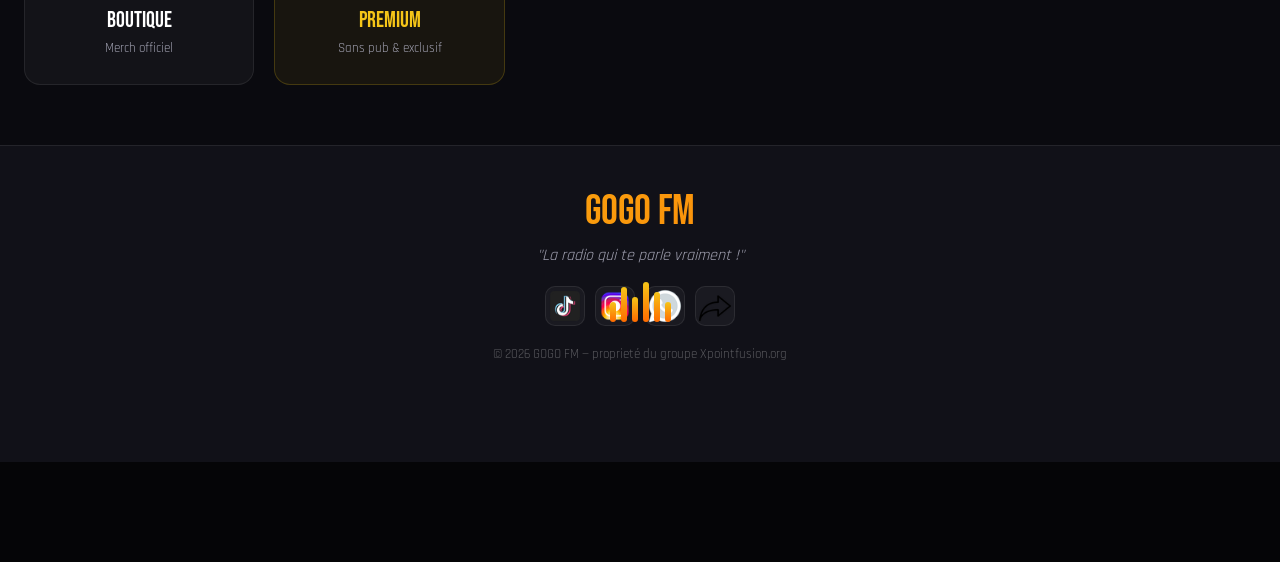
==== commit 94fa695d: "Google Search Console verification" ====
--- a/public/index.html
+++ b/public/index.html
@@ -2,6 +2,7 @@
 <html lang="fr">
 <head>
   <meta charset="UTF-8">
+  <meta name="google-site-verification" content="fu-Gr4N0y0BiI-hU9LQ8k5ch8Od34sF3EJ8IlKjy3wM" />
   <meta name="viewport" content="width=device-width, initial-scale=1.0">
   <!--<meta name="description" content="GOGO FM - La radio qui te parle vraiment !">-->
 
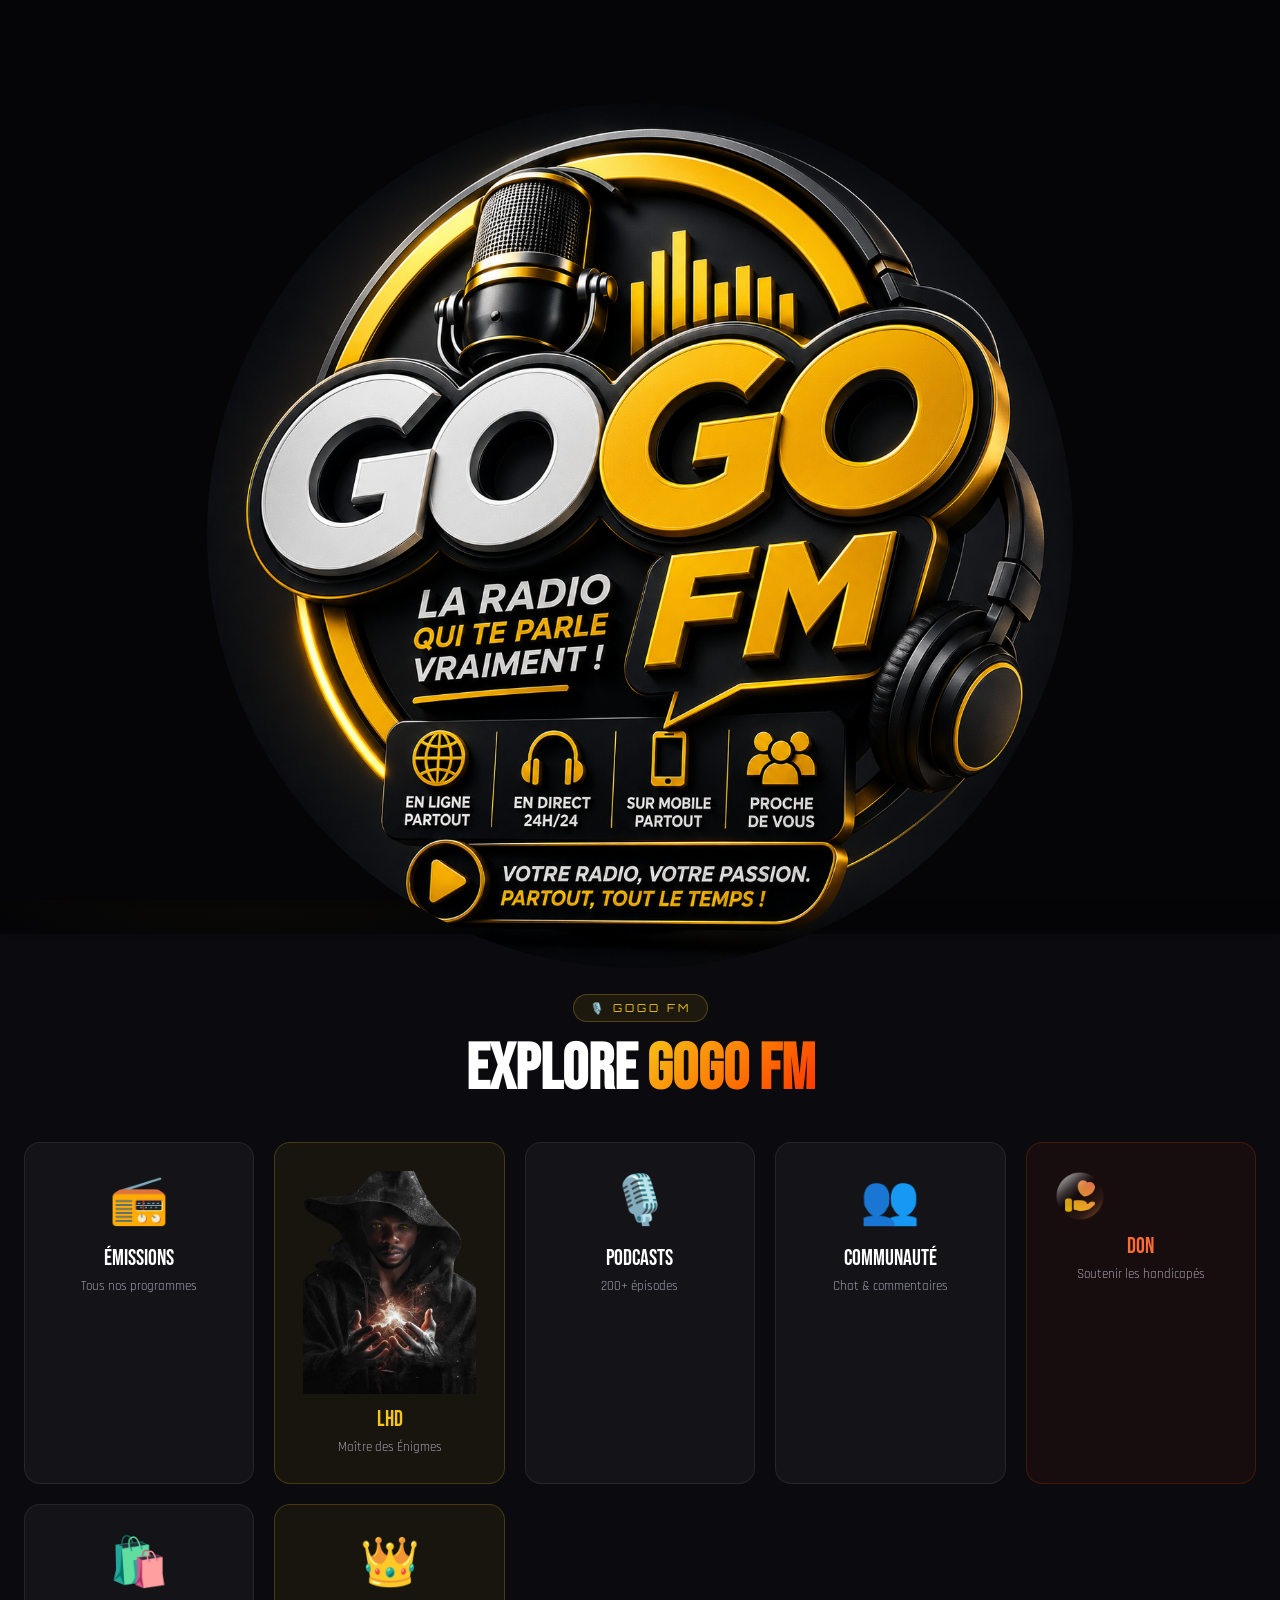
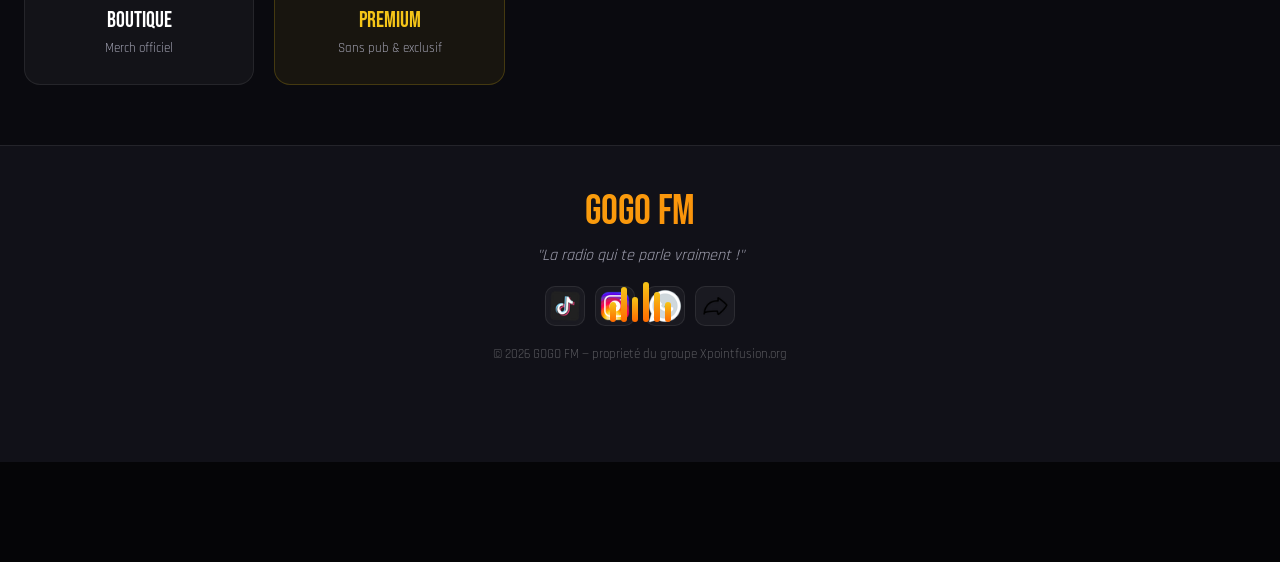
==== commit 6845faa2: "Player titre artiste + programme dynamique" ====
--- a/public/index.html
+++ b/public/index.html
@@ -298,6 +298,8 @@
 
 
   </style>
+
+  <script src="assets/chat-realtime.js"></script>
 
   <script src="assets/navbar.js"></script>
   <script src="assets/player.js"></script>
